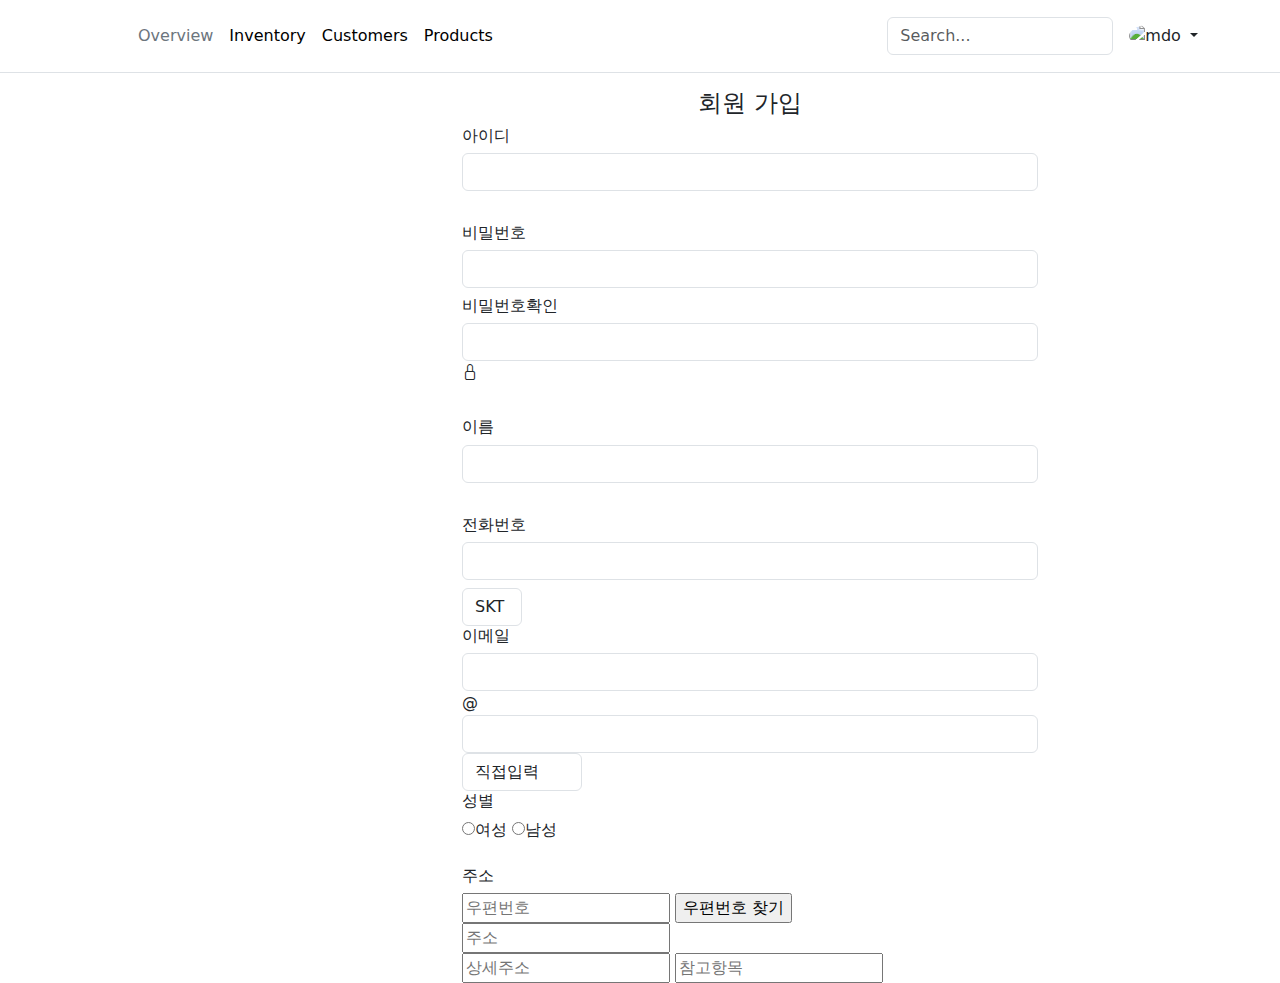
==== join.html @ 28079b1b "20230416 4시 포트폴리오" ====
<!DOCTYPE html>
<html lang="en">

<head>
    <meta charset="UTF-8">
    <meta http-equiv="X-UA-Compatible" content="IE=edge">
    <meta name="viewport" content="width=device-width, initial-scale=1.0">
    <title>Document</title>
    <link rel="stylesheet" href="../css/bootstrap.css">
    <script src="../js/bootstrap.bundle.min.js"></script>
    <link rel="stylesheet" href="https://cdn.jsdelivr.net/npm/bootstrap-icons@1.10.4/font/bootstrap-icons.css">
    <script src="//t1.daumcdn.net/mapjsapi/bundle/postcode/prod/postcode.v2.js"></script>
    <link rel="canonical" href="https://getbootstrap.com/docs/5.3/examples/headers/">
    <style>
        #a1{
            text-align: center;
        }
        #save_form {
            margin: 0px;
            width: 600px;
            text-align: left;
            margin-left: 450px;
        }
        #member_phoneselect{
            width: 60px;
        }
        #email-domain-select{
            width: 120px;
        }
    </style>
    <header class="p-3 mb-3 border-bottom">
        <div class="container">
          <div class="d-flex flex-wrap align-items-center justify-content-center justify-content-lg-start">
            <a href="/" class="d-flex align-items-center mb-2 mb-lg-0 link-body-emphasis text-decoration-none">
              <svg class="bi me-2" width="40" height="32" role="img" aria-label="Bootstrap"><use xlink:href="#bootstrap"/></svg>
            </a>
    
            <ul class="nav col-12 col-lg-auto me-lg-auto mb-2 justify-content-center mb-md-0">
              <li><a href="#" class="nav-link px-2 link-secondary">Overview</a></li>
              <li><a href="#" class="nav-link px-2 link-body-emphasis">Inventory</a></li>
              <li><a href="#" class="nav-link px-2 link-body-emphasis">Customers</a></li>
              <li><a href="#" class="nav-link px-2 link-body-emphasis">Products</a></li>
            </ul>
    
            <form class="col-12 col-lg-auto mb-3 mb-lg-0 me-lg-3" role="search">
              <input type="search" class="form-control" placeholder="Search..." aria-label="Search">
            </form>
    
            <div class="dropdown text-end">
              <a href="#" class="d-block link-dark text-decoration-none dropdown-toggle" data-bs-toggle="dropdown" aria-expanded="false">
                <img src="https://github.com/mdo.png" alt="mdo" width="32" height="32" class="rounded-circle">
              </a>
              <ul class="dropdown-menu text-small">
                <li><a class="dropdown-item" href="#">New project...</a></li>
                <li><a class="dropdown-item" href="#">Settings</a></li>
                <li><a class="dropdown-item" href="#">Profile</a></li>
                <li><hr class="dropdown-divider"></li>
                <li><a class="dropdown-item" href="#">Sign out</a></li>
              </ul>
            </div>
          </div>
        </div>
      </header>
</head>

<body>
    <div id="save_form" class="container">
        <h4 id="a1">회원 가입</h4>
        <h6>아이디</h6>
        <input type="text" id="member_id" class="form-control" onblur="member_id()">
        <h6 id="member_idp"></h6><br>
        <h6>비밀번호</h6>
        <input type="password" id="member_password" onblur="password()" class="form-control">
        <h6 id="member_passwordcheck"></h6>
        <h6>비밀번호확인</h6>
        <input type="password" id="member_passwordp" onblur="passwordp()" class="form-control"> <i class="bi bi-lock"
            id="lock1"></i>
        <h6 id=member_passwordcheckp></h6><br>
        <h6>이름</h6>
        <input type="text" id="member_name" class="form-control" onblur="member_name()">
        <h6 id="member_namep"></h6><br>
        <h6>전화번호</h6>
        <input type="text" id="member_phone" class="form-control" onblur="member_phone()">
        <h6 id="member_phonep"></h6>
        <select id="member_phoneselect" onblur="phoneselect()" class ="form-control">
            <option value="SKT">SKT</option>
            <option value="KT">KT</option>
            <option value="LG">LG</option>
            <option value="MVNO">MVNO</option>
        </select>
        <h6>이메일</h6>
        <input type="text" id="member_email" class="form-control"><span>@</span>
        <input type="text" id="member_email-domain" class="form-control">
        <select id="email-domain-select" onchange="domain_select()" class="form-control">
            <option value="">직접입력</option>
            <option value="naver.com">네이버</option>
            <option value="daum.net">다음</option>
            <option value="gmail.com">지메일</option>
        </select>
        <h6>성별</h6>
        <input type='radio' id = "female" name='gender' value='female' onclick='getGender()' />여성
        <input type='radio' id = "male" name='gender' value='male' onclick='getGender()' />남성
        <div id='result'></div><br>
        <h6>주소</h6>
        <input type="text" id="sample6_postcode" placeholder="우편번호">
        <input type="button" onclick="sample6_execDaumPostcode()" value="우편번호 찾기"><br>
        <input type="text" id="sample6_address" placeholder="주소"><br>
        <input type="text" id="sample6_detailAddress" placeholder="상세주소">
        <input type="text" id="sample6_extraAddress" placeholder="참고항목">
    </div>





</body>
<script>
    member_id = () => {
        const m_id = document.getElementById("member_id");
        const m_idp = document.getElementById("member_idp");
        const exp = /^(?=.*[a-z])(?=.*\d)[-_A-Za-z\d]{5,10}$/;
        if (m_id.value.match(exp)) {
            m_idp.innerText = "좋네요!";
            m_idp.style.color = "green";
        } else if (m_id.value.length == 0) {
            m_idp.innerText = "필수입력입니다!";
            m_idp.style.color = "red";
        } else {
            m_idp.innerText = "5~10자리수의 영문소문자와 숫자를 조합하여 작성해주세요(특수기호 '-' , '_'만 가능)";
            m_idp.style.color = "red";
        }
    }
    password = () => {
        const password = document.getElementById("member_password");
        const exp = /^(?=.*[A-Z])(?=.*[a-z])(?=.*\d)(?=.*[!#$-_])[!#$-_A-Za-z\d]{6,18}$/;
        if (password.value.match(exp)) {
            document.getElementById("member_passwordcheck").innerText = "좋아요";
            document.getElementById("member_passwordcheck").style.color = "green";

        } else if (password.value.length == 0) {
            document.getElementById("member_passwordcheck").innerText = "필수사항 입니다";
            document.getElementById("member_passwordcheck").style.color = "red";
        } else {
            document.getElementById("member_passwordcheck").innerText = "6~18자리 패스워드를 입력해주세요(대문자,소문자,숫자,특수문자를 전부 조합해야함)";
            document.getElementById("member_passwordcheck").style.color = "red";
        }
    }
    passwordp = () => {
        const password = document.getElementById("member_password");
        const passwordp = document.getElementById("member_passwordp");
        const lock1 = document.getElementById("lock1");
        if (password.value == passwordp.value) {
            document.getElementById("member_passwordcheckp").innerText = "일치합니다";
            document.getElementById("member_passwordcheckp").style.color = "green";
            lock1.style.color = "green"
        } else {
            document.getElementById("member_passwordcheckp").innerText = "일치하지 않습니다";
            document.getElementById("member_passwordcheckp").style.color = "red";
            lock1.style.color = "red"
        }
    }
    member_name = () => {
        const name = document.getElementById("member_name");
        const namep = document.getElementById("member_namep");
        if (name.value == 0) {
            namep.innerText = "필수입력입니다!"
            namep.style.color = "red"
        } else {
            namep.innerText = "멋진 이름이네요!"
            namep.style.color = "green"
        }
    }
    member_phone = () => {
        const phone = document.getElementById("member_phone");
        const phonep = document.getElementById("member_phonep");
        const exp = /^(?:(010-\d{4})|(01[1|6|7|8|9]-\d{3,4}))-(\d{4})$/;
        if (phone.value.match(exp)) {
            phonep.innerText = "알맞는 형식의 핸드폰번호입니다";
            phonep.style.color = "green";
        } else {
            phonep.innerText = "ooo-oooo-oooo 과 맞는 형식의 핸드폰번호를 작성해주세요";
            phonep.style.color = "red";
        }
    }
    phoneselect = () => {
        const phoneselect = document.getElementById("member_phoneselect");
        console.log(phoneselect.value);
    }

    domain_select = () => {
        const domain = document.getElementById("email-domain-select");
        const domain2 = document.getElementById("member_email-domain");
        domain2.value = domain.value;
    }
    getGender = () => {
        document.getElementById('result').innerText =
            event.target.value;
    }
    function sample6_execDaumPostcode() {
        new daum.Postcode({
            oncomplete: function (data) {
                // 팝업에서 검색결과 항목을 클릭했을때 실행할 코드를 작성하는 부분.

                // 각 주소의 노출 규칙에 따라 주소를 조합한다.
                // 내려오는 변수가 값이 없는 경우엔 공백('')값을 가지므로, 이를 참고하여 분기 한다.
                var addr = ''; // 주소 변수
                var extraAddr = ''; // 참고항목 변수

                //사용자가 선택한 주소 타입에 따라 해당 주소 값을 가져온다.
                if (data.userSelectedType === 'R') { // 사용자가 도로명 주소를 선택했을 경우
                    addr = data.roadAddress;
                } else { // 사용자가 지번 주소를 선택했을 경우(J)
                    addr = data.jibunAddress;
                }

                // 사용자가 선택한 주소가 도로명 타입일때 참고항목을 조합한다.
                if (data.userSelectedType === 'R') {
                    // 법정동명이 있을 경우 추가한다. (법정리는 제외)
                    // 법정동의 경우 마지막 문자가 "동/로/가"로 끝난다.
                    if (data.bname !== '' && /[동|로|가]$/g.test(data.bname)) {
                        extraAddr += data.bname;
                    }
                    // 건물명이 있고, 공동주택일 경우 추가한다.
                    if (data.buildingName !== '' && data.apartment === 'Y') {
                        extraAddr += (extraAddr !== '' ? ', ' + data.buildingName : data.buildingName);
                    }
                    // 표시할 참고항목이 있을 경우, 괄호까지 추가한 최종 문자열을 만든다.
                    if (extraAddr !== '') {
                        extraAddr = ' (' + extraAddr + ')';
                    }
                    // 조합된 참고항목을 해당 필드에 넣는다.
                    document.getElementById("sample6_extraAddress").value = extraAddr;

                } else {
                    document.getElementById("sample6_extraAddress").value = '';
                }

                // 우편번호와 주소 정보를 해당 필드에 넣는다.
                document.getElementById('sample6_postcode').value = data.zonecode;
                document.getElementById("sample6_address").value = addr;
                // 커서를 상세주소 필드로 이동한다.
                document.getElementById("sample6_detailAddress").focus();
            }
        }).open();
    }

</script>

</html>


<!-- 1. 회원가입 페이지 만들기 
1. 회원가입 항목
    1. 회원계정(memberUserName)
        1. 필수입력
        2. 5~10글자, 영문소문자 필수, 숫자 필수, 특수문자는 -_ 만 가능(특수문자는 필수아님)
            1. 조건을 만족하지 않으면 경고문구를 입력칸 아래에 빨간색으로 출력 
    2. 비밀번호(memberPassword)
        1. 필수입력
        2. 6~18글자, 영문대/소문자 필수, 숫자 필수, 특수문자 필수(!#$-_)
            1. 조건을 만족하지 않으면 경고문구를 입력칸 아래에 빨간색으로 출력 
    3. 비밀번호확인(passwordConfirm)
        1. 비밀번호 항목에서 입력한 값과 일치하면 일치, 일치하지 않으면 일치하지 않는다 라는 메시지를 입력칸 아래에 빨간색으로 출력
    4. 이름(memberName)
        1. 필수입력
    5. 전화번호(memberMobile)
        1. 통신사를 선택하는 select 있음. 
            1. SKT, KT, LG, MVNO 선택할 수 있음. 
        2. 전화번호는 010-0000-0000으로 입력하도록 함. 만족하지 않으면 빨간색으로 형식에 맞지 않는다고 출력 
    6. 이메일(memberEmail)
        1. 계정을 쓰고 도메인은 select로 선택 
        2. select 항목은 직접입력, 네이버, 다음, 지메일 
    7. 성별(memberGender)
        1. radio를 이용하여 남, 녀 선택
    8. 주소(memberAddress)
        1. 다음 우편번호 api 적용 -->
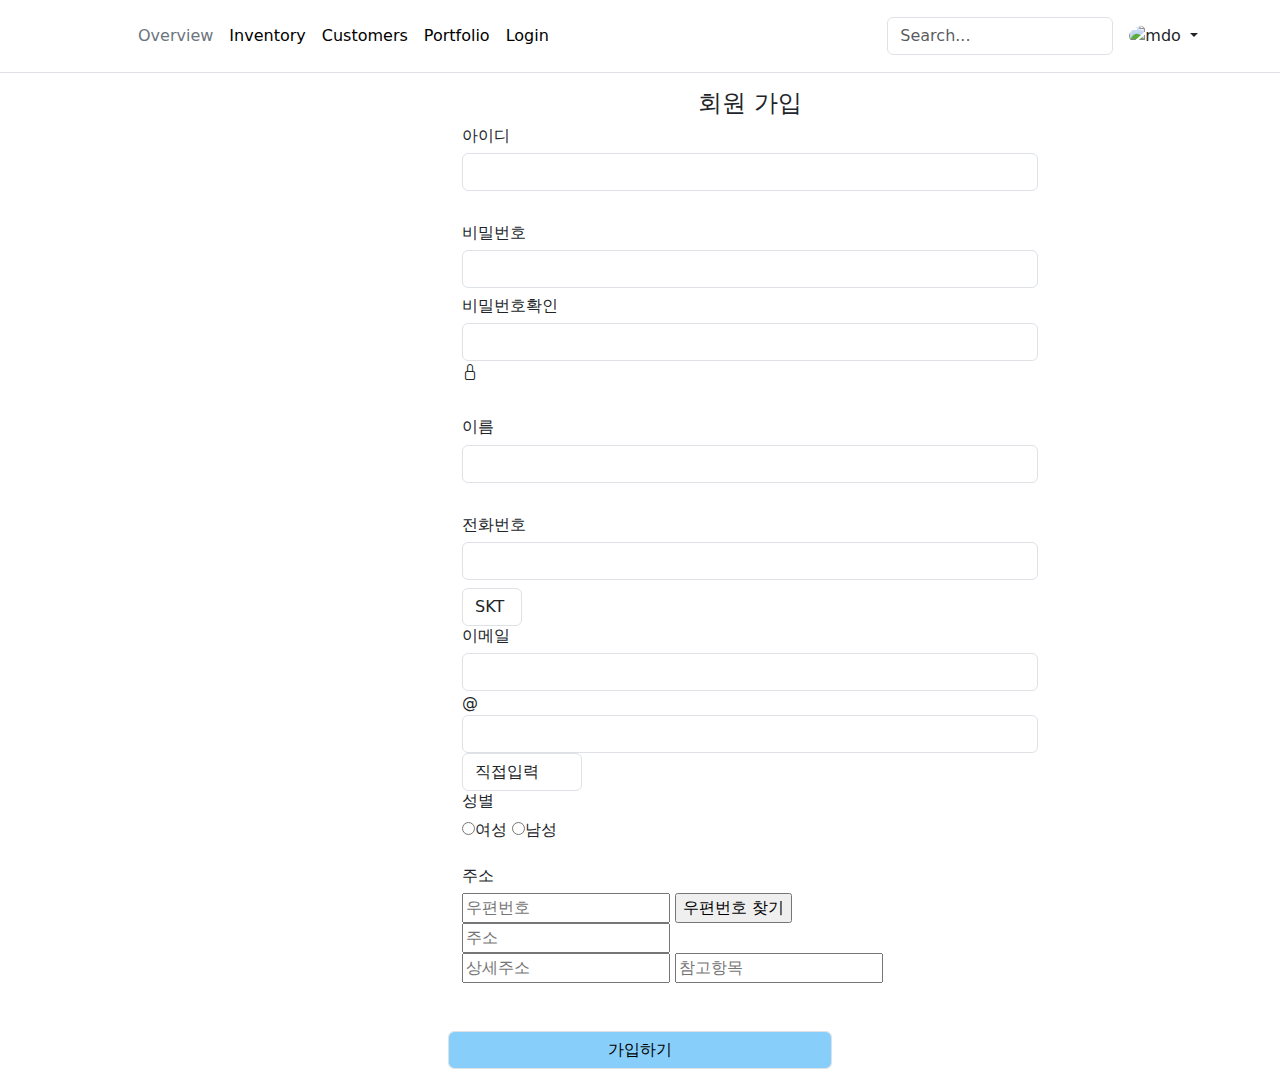
==== commit 662acbf6: "20230418 포트폴리오 12시" ====
--- a/join.html
+++ b/join.html
@@ -6,8 +6,8 @@
     <meta http-equiv="X-UA-Compatible" content="IE=edge">
     <meta name="viewport" content="width=device-width, initial-scale=1.0">
     <title>Document</title>
-    <link rel="stylesheet" href="../css/bootstrap.css">
-    <script src="../js/bootstrap.bundle.min.js"></script>
+    <link rel="stylesheet" href="css/bootstrap.css">
+    <script src="js/bootstrap.bundle.min.js"></script>
     <link rel="stylesheet" href="https://cdn.jsdelivr.net/npm/bootstrap-icons@1.10.4/font/bootstrap-icons.css">
     <script src="//t1.daumcdn.net/mapjsapi/bundle/postcode/prod/postcode.v2.js"></script>
     <link rel="canonical" href="https://getbootstrap.com/docs/5.3/examples/headers/">
@@ -26,6 +26,13 @@
         }
         #email-domain-select{
             width: 120px;
+        }
+        #signupbutton{
+            width: 30%;
+            margin-left: 35%;
+            background-color:lightskyblue;
+            color: black;
+            
         }
     </style>
     <header class="p-3 mb-3 border-bottom">
@@ -39,7 +46,8 @@
               <li><a href="#" class="nav-link px-2 link-secondary">Overview</a></li>
               <li><a href="#" class="nav-link px-2 link-body-emphasis">Inventory</a></li>
               <li><a href="#" class="nav-link px-2 link-body-emphasis">Customers</a></li>
-              <li><a href="#" class="nav-link px-2 link-body-emphasis">Products</a></li>
+              <li><a href="/Choi-94.github.io/index.html" class="nav-link px-2 link-body-emphasis">Portfolio</a></li>
+              <li><a href="/Choi-94.github.io/login.html" class="nav-link px-2 link-body-emphasis">Login</a></li>
             </ul>
     
             <form class="col-12 col-lg-auto mb-3 mb-lg-0 me-lg-3" role="search">
@@ -107,6 +115,9 @@
         <input type="text" id="sample6_address" placeholder="주소"><br>
         <input type="text" id="sample6_detailAddress" placeholder="상세주소">
         <input type="text" id="sample6_extraAddress" placeholder="참고항목">
+    </div><br><br>
+    <div> 
+        <button id="signupbutton" class="form-control" onclick="signupcheck()">가입하기</button>
     </div>
 
 
@@ -128,6 +139,7 @@
         } else {
             m_idp.innerText = "5~10자리수의 영문소문자와 숫자를 조합하여 작성해주세요(특수기호 '-' , '_'만 가능)";
             m_idp.style.color = "red";
+            m_id.focus();
         }
     }
     password = () => {
@@ -149,14 +161,25 @@
         const password = document.getElementById("member_password");
         const passwordp = document.getElementById("member_passwordp");
         const lock1 = document.getElementById("lock1");
-        if (password.value == passwordp.value) {
+        if(!passwordp.value){
+            document.getElementById("member_passwordcheckp").innerText = "일치하지 않습니다";
+            document.getElementById("member_passwordcheckp").style.color = "red";
+            lock1.style.color = "red"
+            password.focus();
+            return;
+        } 
+        
+        else if (password.value == passwordp.value) {
             document.getElementById("member_passwordcheckp").innerText = "일치합니다";
             document.getElementById("member_passwordcheckp").style.color = "green";
             lock1.style.color = "green"
-        } else {
+        }
+        else {
             document.getElementById("member_passwordcheckp").innerText = "일치하지 않습니다";
             document.getElementById("member_passwordcheckp").style.color = "red";
             lock1.style.color = "red"
+            password.focus();
+            return;
         }
     }
     member_name = () => {
@@ -165,6 +188,7 @@
         if (name.value == 0) {
             namep.innerText = "필수입력입니다!"
             namep.style.color = "red"
+            
         } else {
             namep.innerText = "멋진 이름이네요!"
             namep.style.color = "green"
@@ -177,9 +201,13 @@
         if (phone.value.match(exp)) {
             phonep.innerText = "알맞는 형식의 핸드폰번호입니다";
             phonep.style.color = "green";
-        } else {
+        }else if(phone.value == 0){
+            
+        } 
+        else {
             phonep.innerText = "ooo-oooo-oooo 과 맞는 형식의 핸드폰번호를 작성해주세요";
             phonep.style.color = "red";
+            phone.focus();
         }
     }
     phoneselect = () => {
@@ -243,6 +271,38 @@
             }
         }).open();
     }
+    signupcheck = () => {
+        const id = document.getElementById("member_id").value;
+        const passwordp = document.getElementById("member_passwordp").value;
+        const password = document.getElementById("member_password").value;
+        const name = document.getElementById("member_name").value;
+        const email = document.getElementById("member_email").value;
+        
+        
+        if(!id){
+            alert("아이디는 필수 입력입니다");
+            document.getElementById("member_id").focus();
+            return;
+        }
+        if(!password){       
+            alert("비밀번호는 필수 입력입니다");
+            document.getElementById("member_password").focus();
+            return;
+        }
+        if(password != passwordp){
+            alert("비밀번호을 확인하세요")
+            document.getElementById("member_password").focus();
+            return;
+        }
+        if(!name){
+            alert("이름은 필수 입력입니다");
+            document.getElementById("member_name").focus();
+            return;
+        }
+        alert("가입이 완료 되었습니다!")
+        
+    }
+
 
 </script>
 
